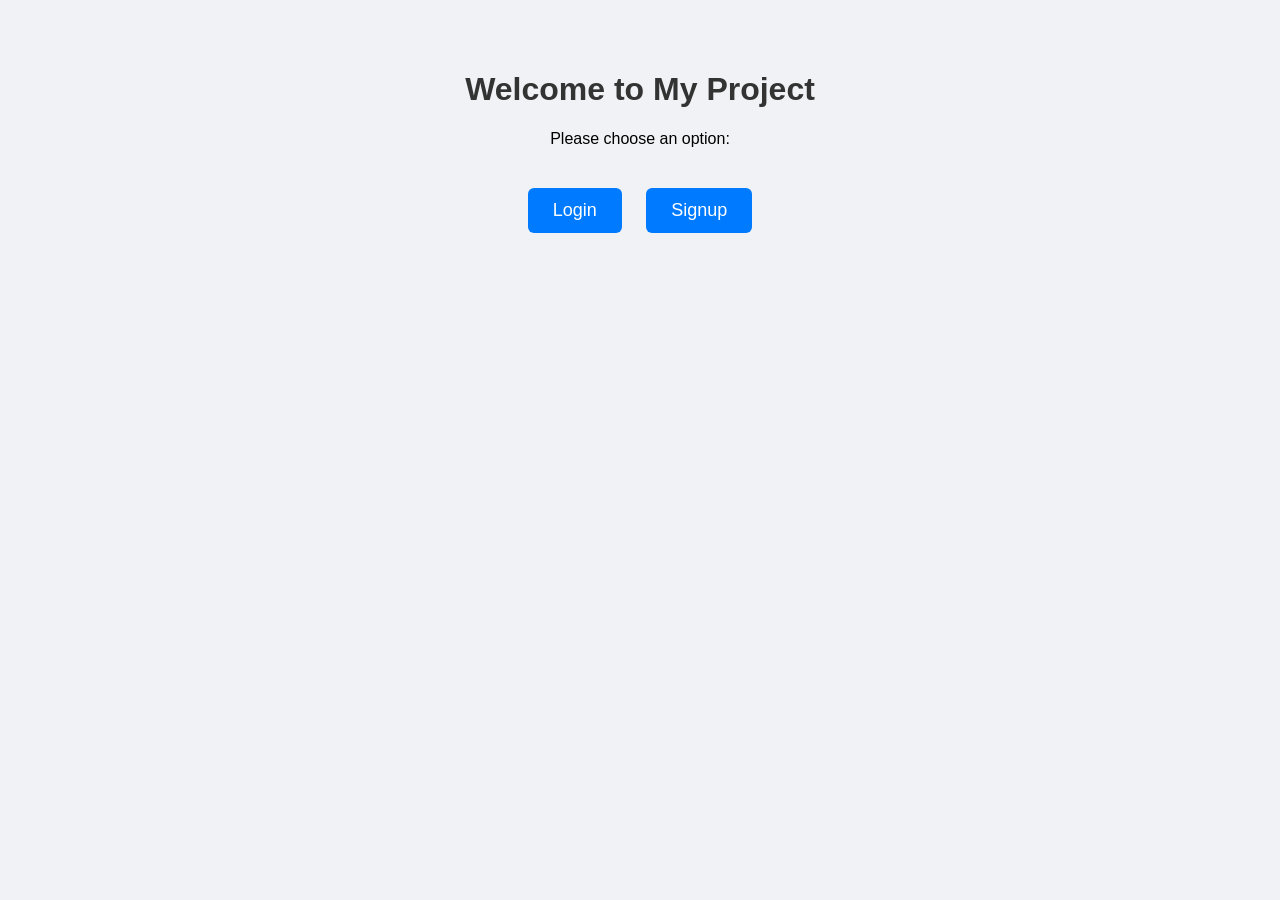
==== index.html @ 9f805d16 "Add files via upload" ====
<!DOCTYPE html>
<html lang="en">
<head>
  <meta charset="UTF-8">
  <meta name="viewport" content="width=device-width, initial-scale=1.0">
  <title>Welcome</title>
  <style>
    body {
      font-family: Arial, sans-serif;
      text-align: center;
      background: #f0f2f5;
      margin: 0;
      padding: 50px;
    }
    h1 {
      color: #333;
    }
    .btn-container {
      margin-top: 30px;
    }
    a {
      display: inline-block;
      margin: 10px;
      padding: 12px 25px;
      font-size: 18px;
      text-decoration: none;
      color: #fff;
      background: #007bff;
      border-radius: 6px;
      transition: 0.3s;
    }
    a:hover {
      background: #0056b3;
    }
  </style>
</head>
<body>
  <h1>Welcome to My Project</h1>
  <p>Please choose an option:</p>
  <div class="btn-container">
    <a href="Login.html">Login</a>
    <a href="Signup.html">Signup</a>
  </div>
</body>
</html>
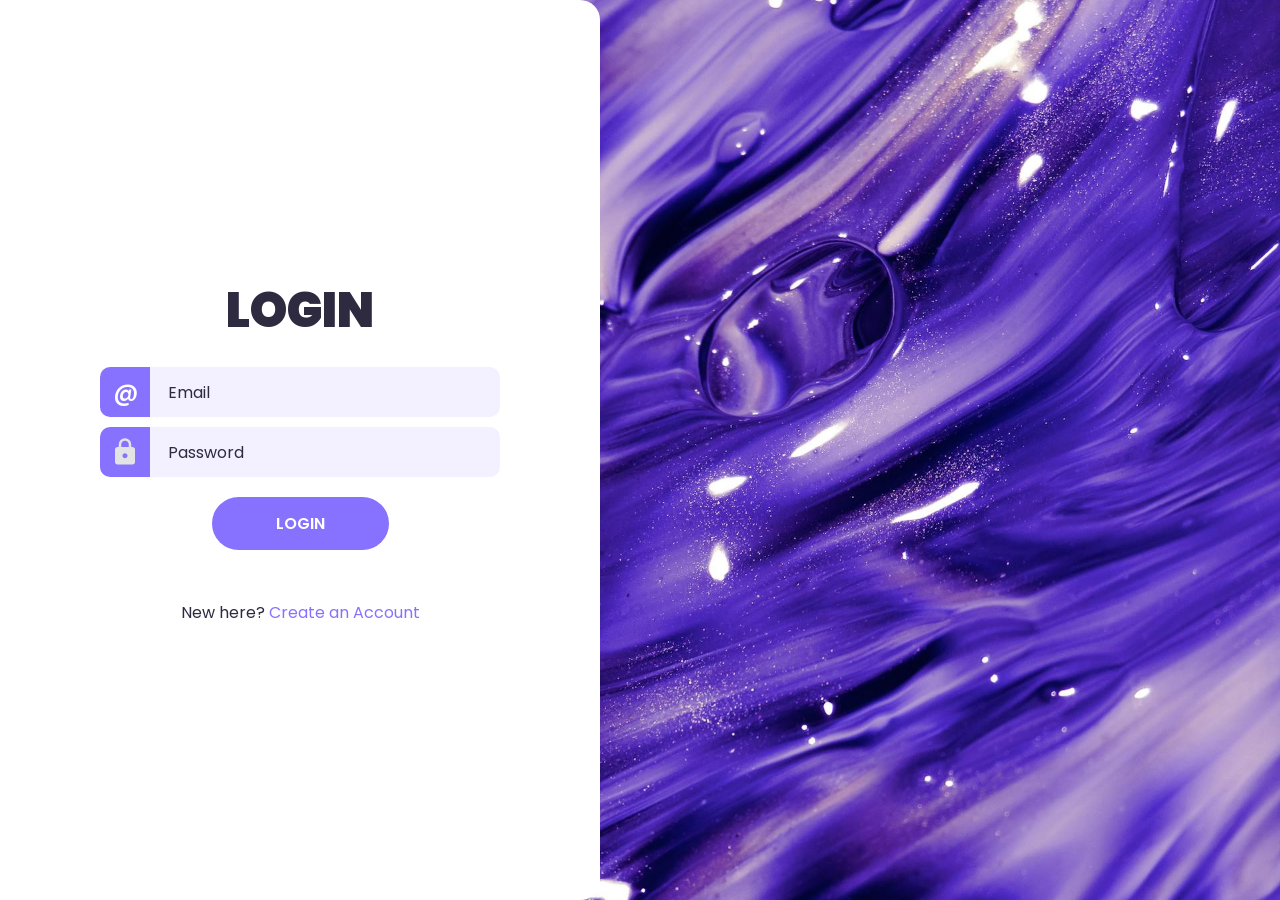
==== commit 6985c74f: "Update and rename Login.html to index.html" ====
--- a/index.html
+++ b/index.html
@@ -1,45 +1,32 @@
 <!DOCTYPE html>
 <html lang="en">
 <head>
-  <meta charset="UTF-8">
-  <meta name="viewport" content="width=device-width, initial-scale=1.0">
-  <title>Welcome</title>
-  <style>
-    body {
-      font-family: Arial, sans-serif;
-      text-align: center;
-      background: #f0f2f5;
-      margin: 0;
-      padding: 50px;
-    }
-    h1 {
-      color: #333;
-    }
-    .btn-container {
-      margin-top: 30px;
-    }
-    a {
-      display: inline-block;
-      margin: 10px;
-      padding: 12px 25px;
-      font-size: 18px;
-      text-decoration: none;
-      color: #fff;
-      background: #007bff;
-      border-radius: 6px;
-      transition: 0.3s;
-    }
-    a:hover {
-      background: #0056b3;
-    }
-  </style>
+    <meta charset="UTF-8">
+    <meta name="viewport" content="width=device-width, initial-scale=1.0">
+    <title>Login</title>
+    <link rel="stylesheet" href="style.css">
+    <script type="text/javascript" src="script.js" defer></script>
 </head>
 <body>
-  <h1>Welcome to My Project</h1>
-  <p>Please choose an option:</p>
-  <div class="btn-container">
-    <a href="Login.html">Login</a>
-    <a href="Signup.html">Signup</a>
-  </div>
+    <div class="wrapper">
+        <h1>Login</h1>
+        <p id="error-message"></p>
+        <form id="form">
+            <div>
+                <label for="email-input">
+                    <span>@</span>
+                </label>
+                <input type="email" name="email" id="email-input" placeholder="Email">
+            </div>
+             <div>
+                <label for="password-input">
+                    <img src="lock.svg" alt="Lock" width="30">
+                </label>
+                <input type="password" name="password" id="password-input" placeholder="Password">
+            </div>
+            <button type="submit">Login</button>
+        </form>
+        <p>New here? <a href="Signup.html">Create an Account</a></p>
+    </div>
 </body>
 </html>
--- a/style.css
+++ b/style.css
@@ -0,0 +1,137 @@
+@import url('https://fonts.googleapis.com/css2?family=Noto+Sans:ital,wdth,wght@0,62.5..100,100..900;1,62.5..100,100..900&family=Poppins:wght@400;600&display=swap');
+:root{
+    --accent-color: #8672FF ;
+    --base-color: white;
+    --text-color: #2E2B41;
+    --input-color: #F3F0FF;
+}
+*{
+    margin: 0;
+    padding: 0;
+}
+html{
+    font-family: Poppins, Segoe UI, sans-serif;
+    font-size: 12pt;
+    color: var(--text-color);
+    text-align: center;
+}
+body{
+    min-height: 100vh;
+    background-image: url(background.jpg);
+    background-size: cover;
+    background-position: right;
+    overflow: hidden;
+}
+.wrapper{
+    box-sizing: border-box;
+    background-color: var(--base-color);
+    height: 100vh;
+    width: max(40% , 600px);
+    padding: 10px;
+    border-radius: 0 20px 20px 0;
+    display: flex;
+    flex-direction: column;
+    align-items: center;
+    justify-content: center;
+}
+h1{
+    font-size: 3rem;
+    font-weight: 900;
+    text-transform: uppercase;
+}
+form{
+    width: min(400px , 100%);
+    margin-top: 20px;
+    margin-bottom: 50px;
+    display: flex;
+    flex-direction: column;
+    align-items: center;
+    gap: 10px;
+}
+form > div{
+    width: 100%;
+    display: flex;
+    justify-content: center;
+}
+form label{
+    flex-shrink: 0;
+    height: 50px;
+    width: 50px;
+    background-color: var(--accent-color);
+    fill: var(--base-color);
+    color: var(--base-color);
+    border-radius: 10px 0 0 10px;
+    display: flex;
+    justify-content: center;
+    align-items: center;
+    font-size: 1.5rem;
+    font-weight: 500;
+}
+form input{
+    box-sizing: border-box;
+    flex-grow: 1;
+    min-width: 0;
+    height: 50px;
+    padding: 1em;
+    font: inherit;
+    border-radius: 0 10px 10px 0;
+    border-left: none;
+    border: 2px solid var(--input-color);
+    background-color: var(--input-color);
+    transition: 150ms ease;
+}
+form input-hover{
+    border-color: var(--accent-color);
+}
+form input:focus{
+    outline: none;
+    border-color: var(--text-color);
+}
+div:has(input:focus) > label{
+    background-color: var(--text-color);
+}
+form input::placeholder{
+    color: var(--text-color);
+}
+form button{
+    margin-top: 10px;
+    border:none;
+    border-radius: 1000px;
+    padding: .85em 4em;
+    background-color: var(--accent-color);
+    color: var(--base-color);
+    font: inherit;
+    font-weight: 600;
+    text-transform: uppercase;
+    cursor: pointer;
+    transition: 150ms ease;
+}
+form button:hover{
+    background-color: var(--text-color);
+}
+form button:focus{
+    outline: none;
+    background-color: var(--text-color);
+}
+a{
+    text-decoration: none;
+    color: var(--accent-color);
+}
+a:hover{
+    text-decoration: underline;
+}
+@media(max-width: 1100px){
+    .wrapper{
+        width: min(600px , 100%);
+        border-radius: 0; 
+    }
+}
+form div.incorrect label{
+    background-color: #f06272;
+}
+form div.incorrect input{
+    border-color: #f06272;
+}
+#error-message{
+    color: #f06272;
+}
